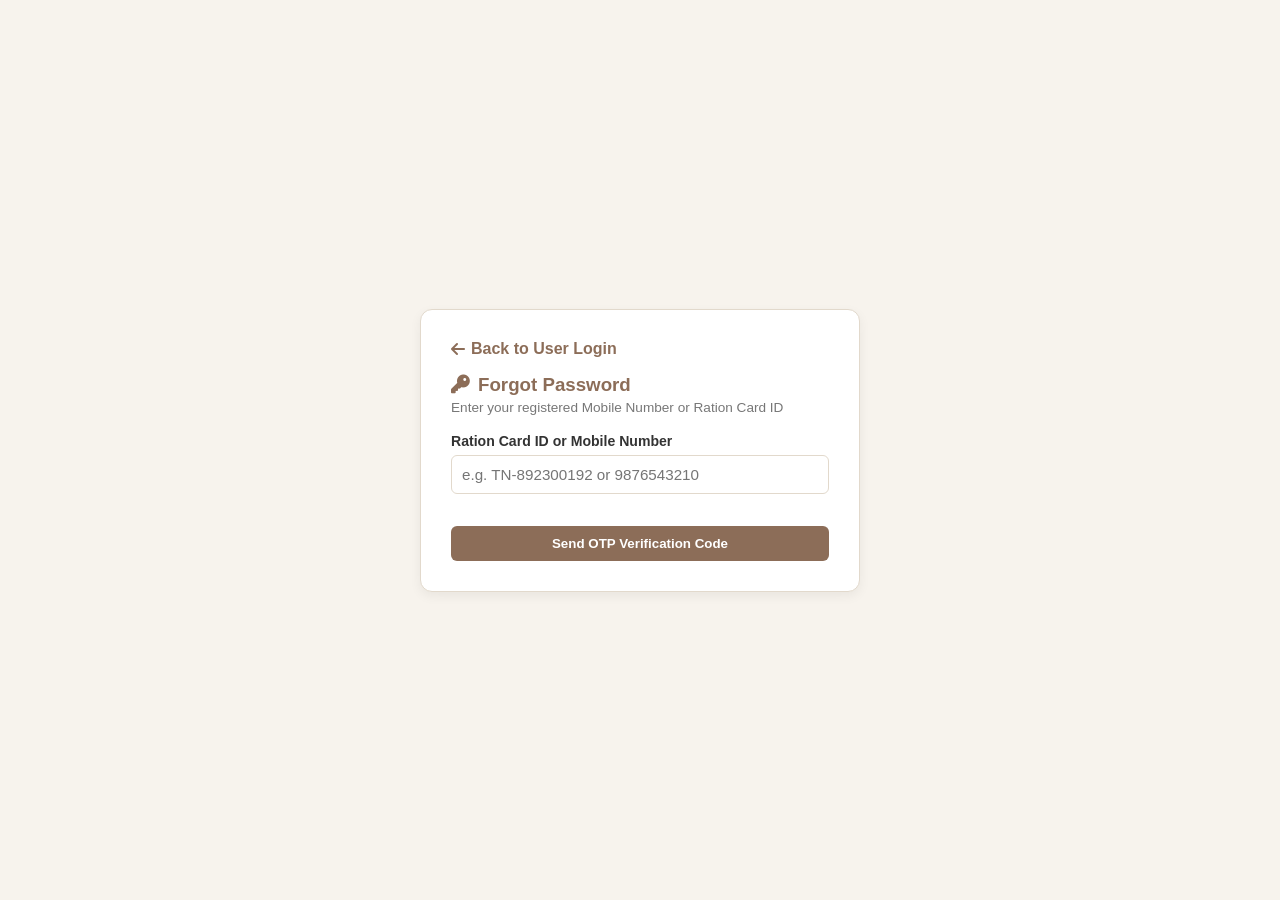
==== user/forgot-password.html @ f337826d "added user forget pswd page" ====
<!DOCTYPE html>
<html lang="en">
<head>
  <meta charset="UTF-8">
  <meta name="viewport" content="width=device-width, initial-scale=1.0">
  <title>Forgot Password - Ration Shop Management</title>
  <link rel="stylesheet" href="../css/style.css">
  <link rel="stylesheet" href="https://cdnjs.cloudflare.com/ajax/libs/font-awesome/6.4.0/css/all.min.css">
</head>
<body>

  <div class="auth-wrapper">
    <div class="auth-card">
      <a href="login.html" class="back-link">
        <i class="fa-solid fa-arrow-left"></i> Back to User Login
      </a>

      <h3 class="form-title"><i class="fa-solid fa-key"></i> Forgot Password</h3>
      <p class="subtext">Enter your registered Mobile Number or Ration Card ID</p>

      <form action="otp-verify.html" method="GET">
        <div class="form-group margin-top">
          <label>Ration Card ID or Mobile Number</label>
          <input type="text" placeholder="e.g. TN-892300192 or 9876543210" required>
        </div>

        <button type="submit" class="btn btn-primary btn-full margin-top">
          Send OTP Verification Code
        </button>
      </form>
    </div>
  </div>

  <script src="../js/main.js"></script>
</body>
</html>
---- css/style.css ----
:root {
  --bg-main: #F7F3ED;
  --bg-card: #FFFFFF;
  --bg-sidebar: #EFE8DE;
  --primary-color: #8C6D58;
  --primary-hover: #735745;
  --danger-color: #D32F2F;
  --success-bg: #E8F5E9;
  --success-color: #2E7D32;
  --danger-bg: #FFEBEE;
  --text-dark: #333333;
  --text-muted: #777777;
  --border-color: #E2D9CC;
}

* {
  box-sizing: border-box;
  margin: 0;
  padding: 0;
}

body {
  font-family: 'Segoe UI', Tahoma, Geneva, Verdana, sans-serif;
  background-color: var(--bg-main);
  color: var(--text-dark);
}

/* Auth Screens Wrapper */
.auth-wrapper {
  display: flex;
  justify-content: center;
  align-items: center;
  min-height: 100vh;
  padding: 20px;
}

.auth-card {
  background: var(--bg-card);
  border: 1px solid var(--border-color);
  border-radius: 12px;
  width: 100%;
  max-width: 440px;
  padding: 30px;
  box-shadow: 0 4px 12px rgba(0,0,0,0.06);
}

.auth-brand-header {
  text-align: center;
  margin-bottom: 20px;
}

.brand-icon {
  color: var(--primary-color);
  margin-bottom: 8px;
}

.subtext {
  font-size: 0.85rem;
  color: var(--text-muted);
}

.auth-instruction {
  font-weight: 600;
  margin-bottom: 20px;
  text-align: center;
}

.button-stack {
  display: flex;
  flex-direction: column;
  gap: 16px;
  margin-bottom: 20px;
}

.block-btn {
  display: flex;
  align-items: center;
  justify-content: center;
  gap: 10px;
  text-decoration: none;
  text-align: center;
}

.auth-footer-prompt {
  text-align: center;
  font-size: 0.9rem;
}

.auth-footer-prompt a, .form-actions a {
  color: var(--primary-color);
  text-decoration: none;
  font-weight: 600;
}

.back-link {
  color: var(--primary-color);
  text-decoration: none;
  font-weight: 600;
  margin-bottom: 16px;
  display: inline-flex;
  align-items: center;
  gap: 6px;
}

.form-title {
  margin-bottom: 4px;
  display: flex;
  align-items: center;
  gap: 8px;
  color: var(--primary-color);
}

/* Forms & Inputs */
.btn {
  padding: 10px 18px;
  border-radius: 6px;
  border: none;
  font-weight: 600;
  cursor: pointer;
  text-decoration: none;
  display: inline-block;
  text-align: center;
}

.btn-large {
  padding: 14px;
  font-size: 1rem;
}

.btn-full {
  width: 100%;
}

.btn-primary {
  background-color: var(--primary-color);
  color: white;
}

.btn-primary:hover {
  background-color: var(--primary-hover);
}

.btn-secondary {
  background-color: var(--bg-sidebar);
  color: var(--text-dark);
}

.btn-outline {
  background: transparent;
  border: 1px solid var(--primary-color);
  color: var(--primary-color);
}

.btn-danger {
  background-color: var(--danger-color);
  color: white;
}

.form-group {
  margin-bottom: 14px;
}

.form-group label {
  display: block;
  margin-bottom: 6px;
  font-weight: 600;
  font-size: 0.88rem;
}

.form-group input, .form-group select, .form-group textarea {
  width: 100%;
  padding: 10px;
  border: 1px solid var(--border-color);
  border-radius: 6px;
  font-size: 0.95rem;
}

/* OTP Input Boxes */
.otp-container {
  display: flex;
  gap: 10px;
  justify-content: center;
  margin: 16px 0;
}

.otp-box {
  width: 48px;
  height: 48px;
  text-align: center;
  font-size: 1.3rem;
  border: 1px solid var(--border-color);
  border-radius: 6px;
  font-weight: bold;
}

.otp-box.invalid {
  border-color: var(--danger-color);
  background-color: var(--danger-bg);
}

.error-message {
  color: var(--danger-color);
  font-size: 0.85rem;
  text-align: center;
  margin-top: 8px;
  font-weight: 600;
}

/* App Dashboard Layout */
.app-layout {
  display: flex;
  flex-direction: column;
  min-height: 100vh;
}

.app-header {
  display: flex;
  justify-content: space-between;
  align-items: center;
  background-color: var(--bg-card);
  padding: 12px 24px;
  border-bottom: 1px solid var(--border-color);
}

.header-left, .header-right {
  display: flex;
  align-items: center;
  gap: 16px;
}

.brand {
  display: flex;
  align-items: center;
  gap: 10px;
  font-weight: 700;
  color: var(--primary-color);
}

.user-pill {
  display: flex;
  align-items: center;
  gap: 10px;
}

.avatar {
  width: 36px;
  height: 36px;
  border-radius: 50%;
  background-color: var(--primary-color);
  color: white;
  display: flex;
  align-items: center;
  justify-content: center;
  font-weight: bold;
}

.user-meta {
  display: flex;
  flex-direction: column;
}

.user-name {
  font-weight: 600;
  font-size: 0.9rem;
}

.user-sub {
  font-size: 0.75rem;
  color: var(--text-muted);
}

.app-body {
  display: flex;
  flex: 1;
}

.app-sidebar {
  width: 250px;
  background-color: var(--bg-sidebar);
  border-right: 1px solid var(--border-color);
}

.nav-category {
  padding: 16px 20px 8px;
  font-size: 0.75rem;
  text-transform: uppercase;
  font-weight: bold;
  color: var(--text-muted);
}

.nav-item {
  display: flex;
  align-items: center;
  gap: 12px;
  padding: 12px 20px;
  color: var(--text-dark);
  text-decoration: none;
  font-weight: 500;
}

.nav-item:hover, .nav-item.active {
  background-color: var(--primary-color);
  color: white;
}

.main-content {
  flex: 1;
  padding: 30px;
}

.section-title {
  margin-bottom: 20px;
}

.section-title h2 {
  color: var(--primary-color);
}

.dashboard-cards {
  display: grid;
  grid-template-columns: repeat(auto-fit, minmax(280px, 1fr));
  gap: 20px;
}

.card {
  background-color: var(--bg-card);
  border: 1px solid var(--border-color);
  border-radius: 10px;
  padding: 20px;
}

.status-tag {
  display: inline-block;
  padding: 4px 10px;
  border-radius: 12px;
  font-size: 0.8rem;
  font-weight: 600;
  margin-top: 10px;
}

.status-tag.open {
  background-color: var(--success-bg);
  color: var(--success-color);
}

.stock-list {
  list-style: none;
  margin-top: 10px;
}

.stock-list li {
  display: flex;
  justify-content: space-between;
  padding: 8px 0;
  border-bottom: 1px dashed var(--border-color);
}

/* Tables */
.data-table {
  width: 100%;
  border-collapse: collapse;
  margin-top: 10px;
}

.data-table th, .data-table td {
  padding: 12px;
  border-bottom: 1px solid var(--border-color);
  text-align: left;
}

.badge-success {
  background-color: var(--success-bg);
  color: var(--success-color);
  padding: 4px 8px;
  border-radius: 4px;
  font-size: 0.8rem;
}

/* Utility Helpers */
.text-right { text-align: right; }
.text-center { text-align: center; }
.margin-top { margin-top: 18px; }
.margin-top-xs { margin-top: 6px; }

.app-footer {
  background: var(--bg-card);
  text-align: center;
  padding: 16px;
  border-top: 1px solid var(--border-color);
  font-size: 0.85rem;
  color: var(--text-muted);
}
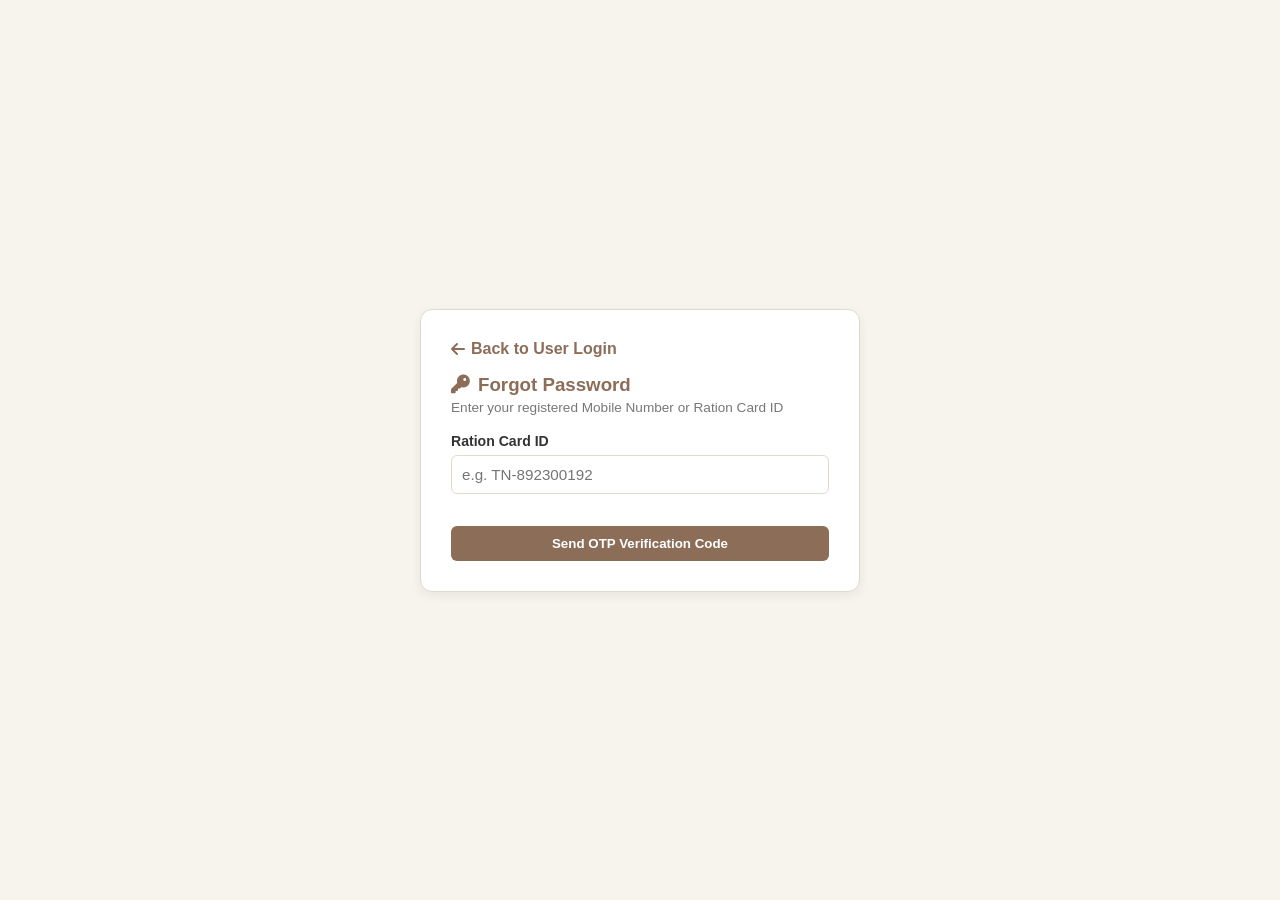
==== commit 2759f8ad: "changes in the user forgot password page" ====
--- a/user/forgot-password.html
+++ b/user/forgot-password.html
@@ -20,8 +20,8 @@
 
       <form action="otp-verify.html" method="GET">
         <div class="form-group margin-top">
-          <label>Ration Card ID or Mobile Number</label>
-          <input type="text" placeholder="e.g. TN-892300192 or 9876543210" required>
+          <label>Ration Card ID </label>
+          <input type="text" placeholder="e.g. TN-892300192" required>
         </div>
 
         <button type="submit" class="btn btn-primary btn-full margin-top">
